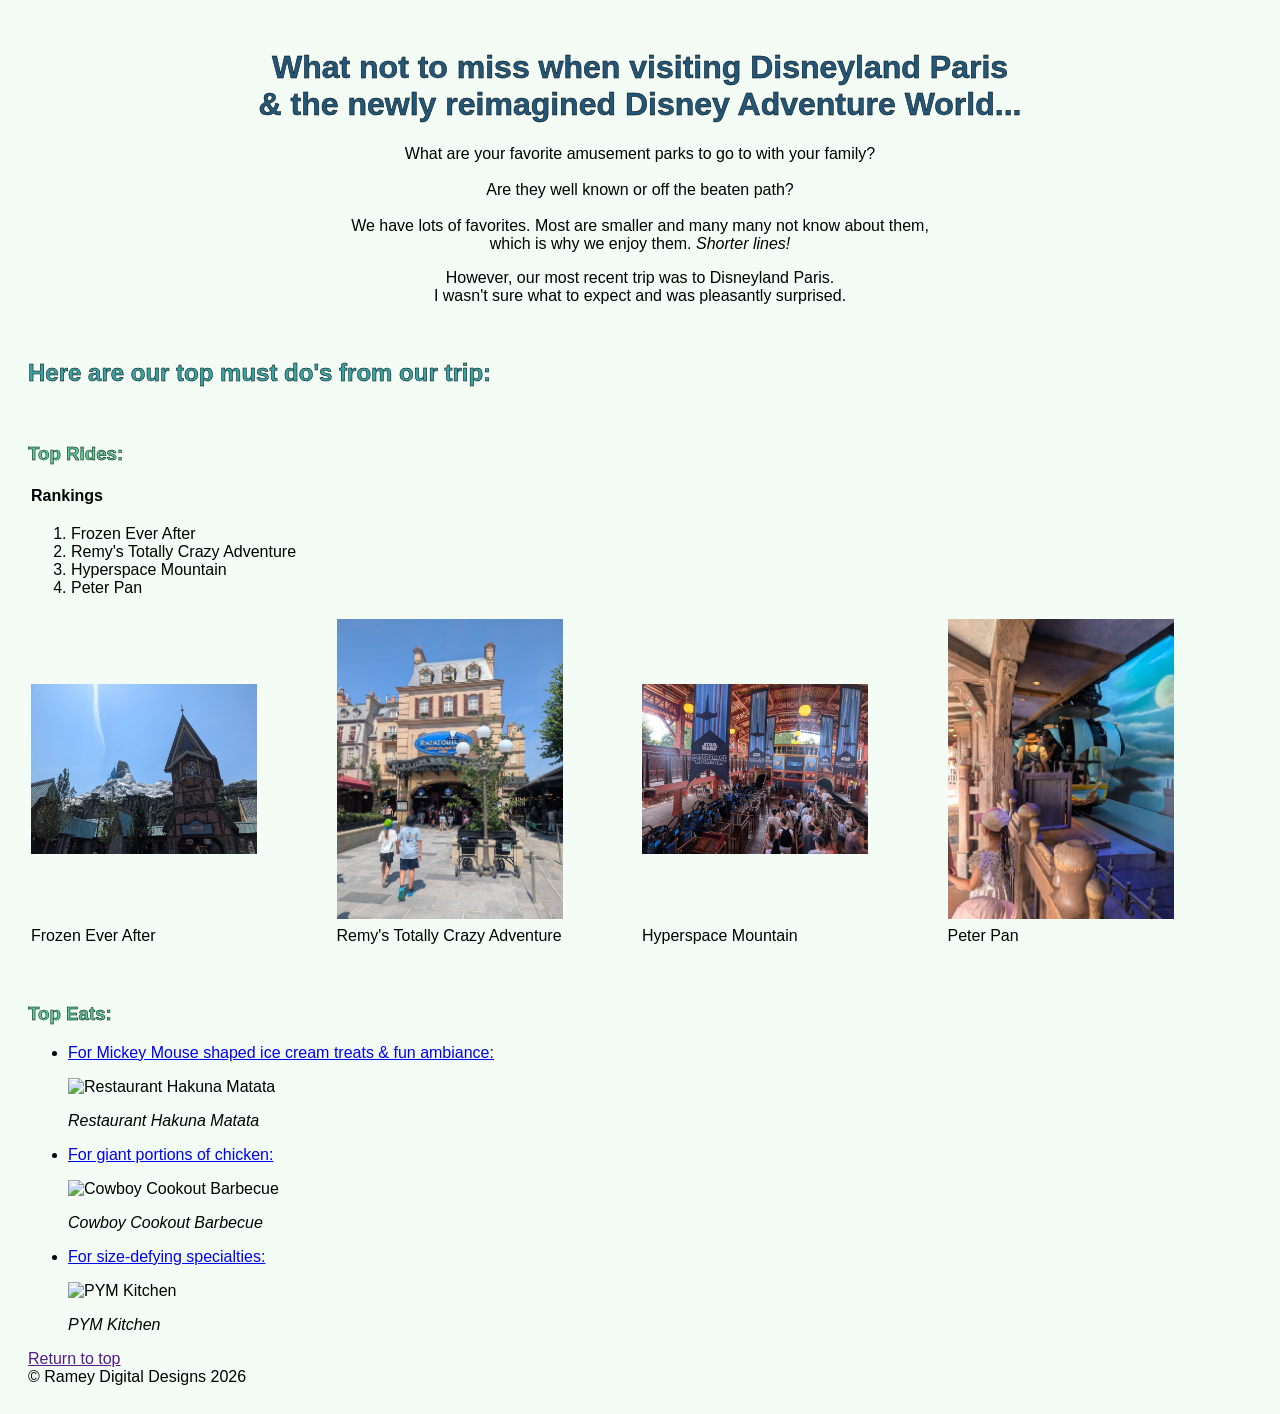
==== secondtry.html @ 9cccc7db "secondtry index page added for taking out table" ====
<!DOCTYPE html>
<html lang="en">

<head>
    <meta charset="UTF-8">
    <meta name="viewport" content="width=device-width, initial-scale=1.0">
    <title>Disneyland Paris Must Do's</title>
<!-- Links your external style.css file -->
    <link rel="stylesheet" href="css/style.css">

</head>

<body>
    <main>
        <block1> 
        <h1>What not to miss when visiting Disneyland Paris <br> & the newly reimagined Disney Adventure World...</h1>
        <p>What are your favorite amusement parks to go to with your family? <br>
            <br>Are they well known or off the beaten path?<br>
            <br>We have lots of favorites. Most are smaller and many many not know about them,
            <br>which is why we enjoy them.
            <i>Shorter lines!</i> </p>
        <p> However, our most recent trip was to Disneyland Paris.
            <br>I wasn't sure what to expect and was pleasantly surprised.</p>
        </block1>
        <br>
        <block2>
        <h2>Here are our top must do's from our trip: </h2>
        
        <br>
        <h3>Top Rides:</h3>

        <table>
            <thead>
                <tr>
                    <th>Rankings</th>
                </tr>
            </thead>
            <tbody>
                <tr>
                    <td>
                        <ol>
                            <li>Frozen Ever After</li>
                            <li>Remy's Totally Crazy Adventure</li>
                            <li>Hyperspace Mountain</li>
                            <li>Peter Pan</li>
                        </ol>
                    </td>
                </tr> 
        </table>
      
        <table>
                <tr><td style="width:25%; height:auto;">
                    <img src="frozen_ever_after.jpg" alt="Frozen Ever After" style="width: 75%; height: auto;">
                    </td>
                    <td style="width:25%; height:auto;">
                        <img src="ratatouille.jpg" alt="Ratatouille" style="width: 75%; height: auto;">
                    </td> 
                    <td style="width:25%; height:auto;">
                        <img src="hyperspace_mountain.jpg" alt="Hyperspace Mountain" style="width: 75%; height: auto;">
                    </td>
                    <td style="width:25%; height:auto;">
                        <img src="peter_pan_ships.jpg" alt="Peter Pan" style="width: 75%; height: auto;">
                    </td>
                </tr>
                <tr>
                    <td>Frozen Ever After</td>
                    <td>Remy's Totally Crazy Adventure</td>
                    <td>Hyperspace Mountain</td>
                    <td>Peter Pan</td>
                </tr>
            </tbody>
        </table>
    </block2>   
        <br>
        <br>
    <block3>
        <h3>Top Eats:</h3>
        <ul>
            <li><a href="https://www.disneylandparis.com/en-usd/dining/disneyland-park/restaurant-hakuna-matata">For
                    Mickey Mouse shaped ice cream treats & fun ambiance:</a>
                <p><img src="https://media.disneylandparis.com/d4th/en-usd/images/n017898_2050jan01_restaurant-hakuna-matata_16-9_tcm1861-159193.jpg?w=1280"
                        alt="Restaurant Hakuna Matata" style="width: 20%; height: auto;">
                <p><i>Restaurant Hakuna Matata</i>
            </li>
            <li><a href="https://www.disneylandparis.com/en-usd/dining/disneyland-park/cowboy-cookout-barbecue">For
                    giant portions of chicken:</a>
                <p><img src="https://media.disneylandparis.com/d4th/en-usd/images/n017841_2050jan01_cowboy-cookout-barbecue_16-9_tcm1861-159202.jpg?w=1280"
                        alt="Cowboy Cookout Barbecue" style="width: 20%; height: auto;">
                <p><i>Cowboy Cookout Barbecue</i>
            </li>
            <li><a href="https://www.disneylandparis.com/en-usd/dining/disney-adventure-world/pym-kitchen">For
                    size-defying specialties:</a>
                <p><img src="https://media.disneylandparis.com/d4th/en-usd/images/N038958_2027jul10_lifestyle_marvel_pym_kitchen_restaurant_1-1_tcm1861-252770.jpg?w=1960&f=webp"
                        alt="PYM Kitchen" style="width: 20%; height: auto;">
                <p><i>PYM Kitchen</i>
            </li>

        </ul>
        </block3>

        <a href="" target="_top">Return to top</a>
    </main>
    <footer>&copy; Ramey Digital Designs 2026</footer>
</body>

</html>
---- css/style.css ----
/* This is where I am formatting the text and background color for my page */
 
 /* Colors to use*/
   :root {
   background-color: #c7f9cc30;font-family: 'Roboto', sans-serif; margin: 20px;
  --baltic-blue: #22577a;
  --tropical-teal: #38a3a5;
  --emerald: #57cc99;
  --light-green: #80ed99;
  --tea-green: #c7f9cc;

} 
main{
    display: grid;
    grid-template-columns: 100%;
    justify-content:space-around;
}
body {
  
        }
        h1 {
            color: var(--baltic-blue); 
            -webkit-text-stroke: .5px #000000; 
        }
        h2 {
            color: var(--tropical-teal);
            -webkit-text-stroke: .5px #000000; 
        }
        h3 {
            color: var(--emerald);
            -webkit-text-stroke: .5px #000000; 
        }
   p {
            display:block; size: 200px;
        }
    block1 {text-align: center;
    }
    block2 {text-align: left;
    }
    block3 {text-align: left;   
        }
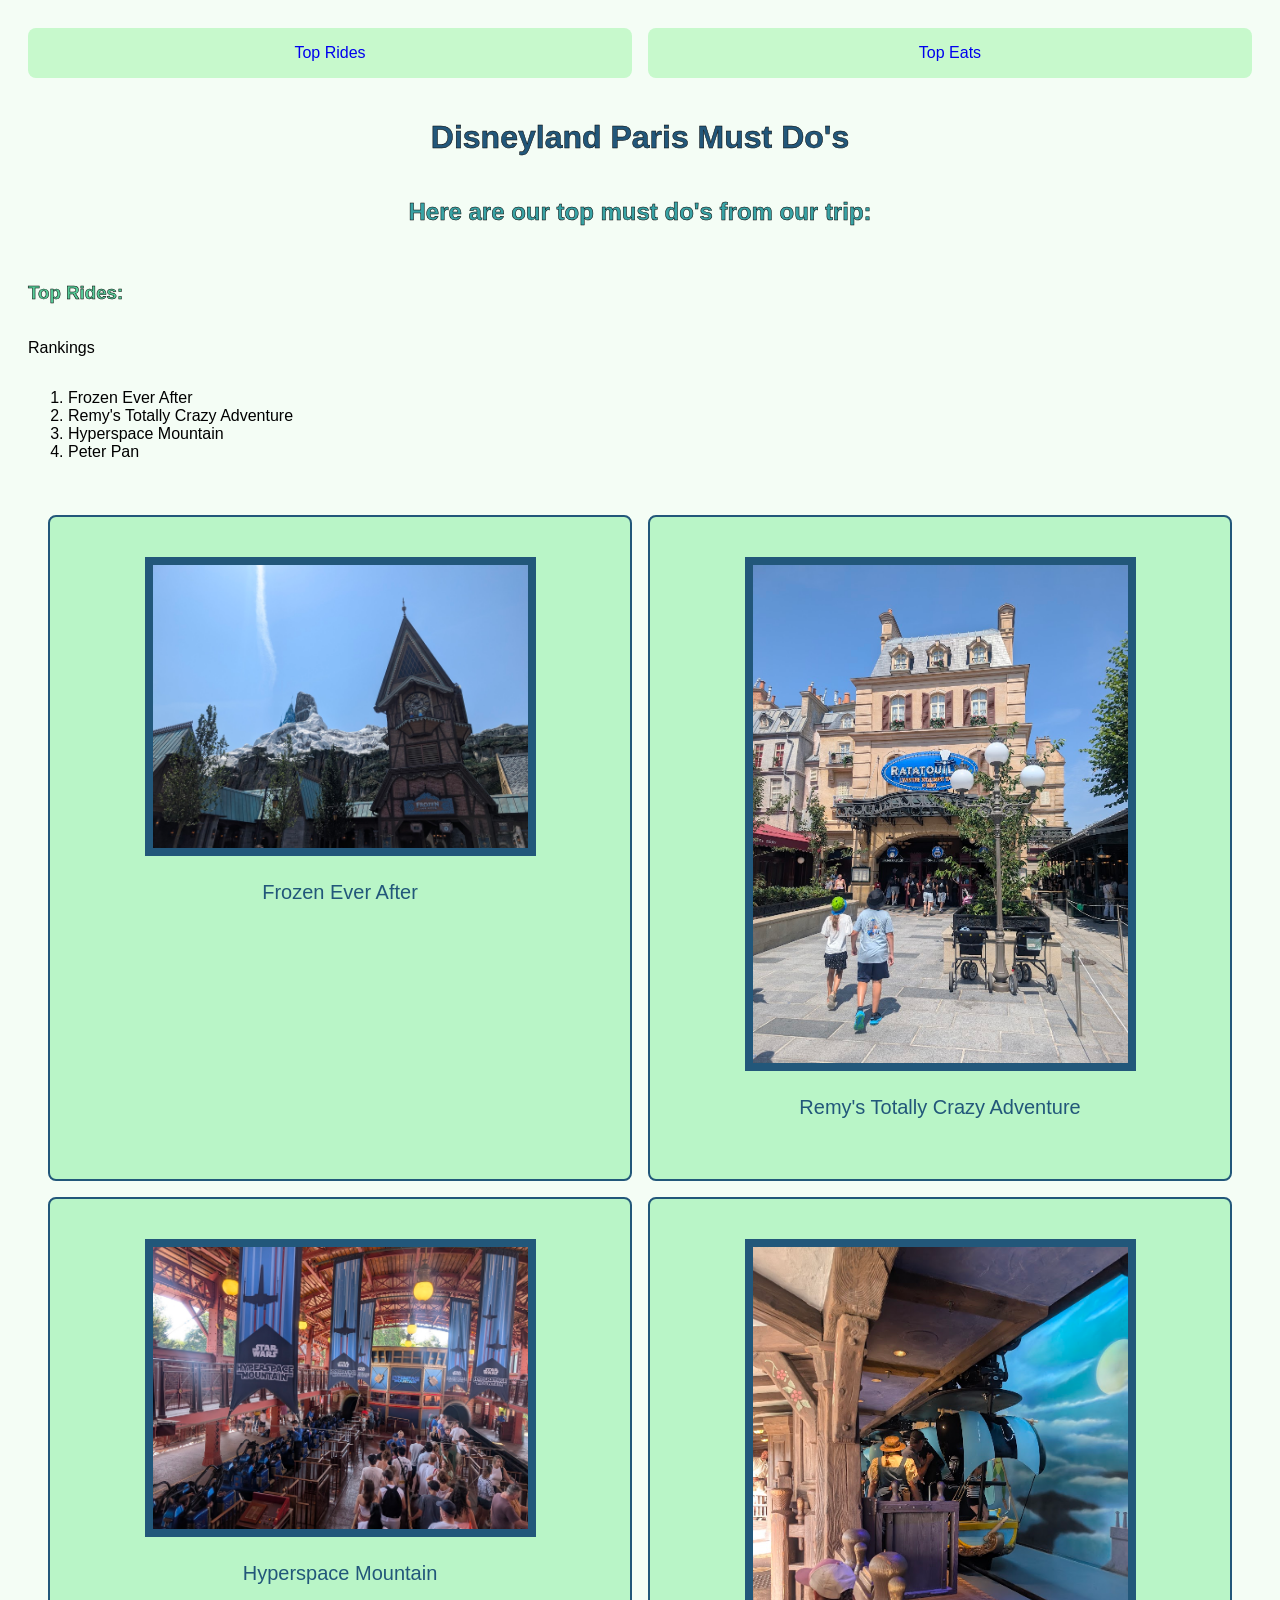
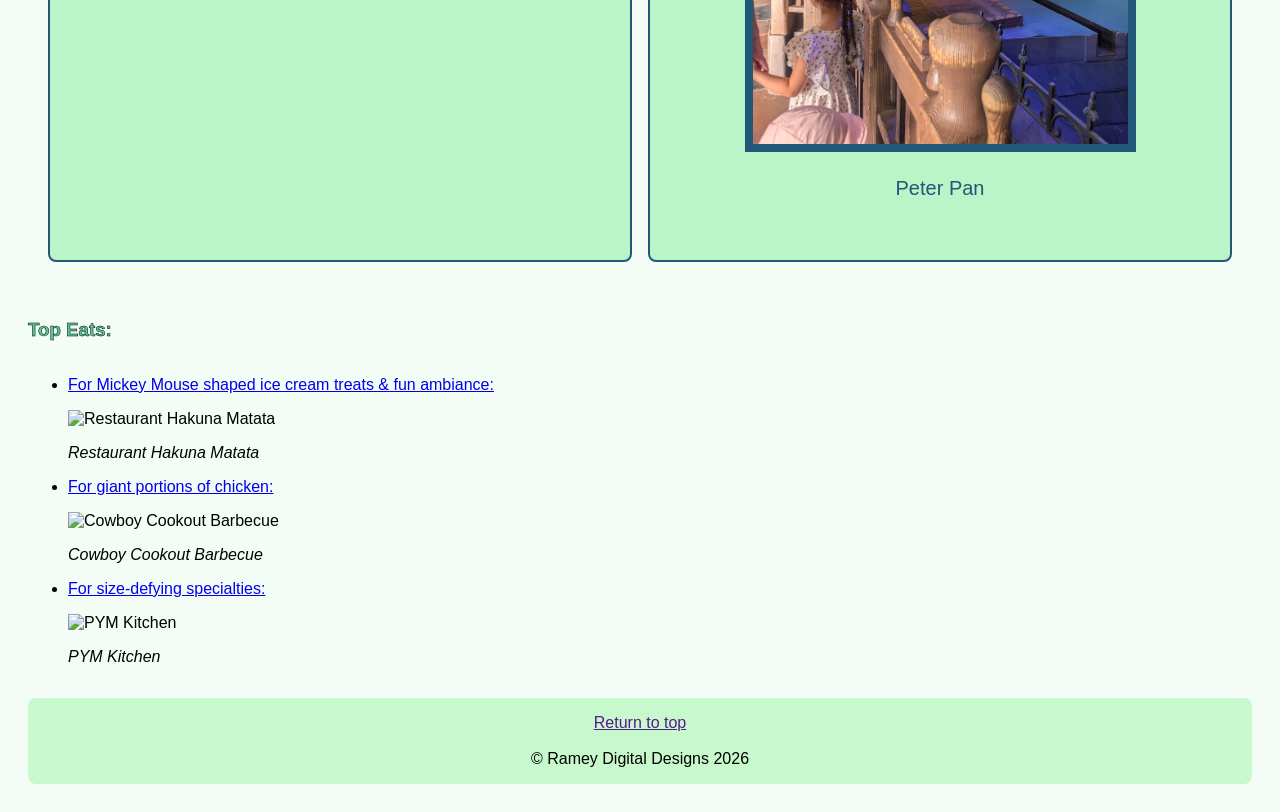
==== commit 6386321e: "Added grids to the style sheet" ====
--- a/secondtry.html
+++ b/secondtry.html
@@ -7,74 +7,55 @@
     <title>Disneyland Paris Must Do's</title>
 <!-- Links your external style.css file -->
     <link rel="stylesheet" href="css/style.css">
-
+    <nav class="navigation">
+        <a href="#Top Rides" >Top Rides</a>
+        <a href="#Top Eats" >Top Eats</a>
+    </nav>
 </head>
 
 <body>
-    <main>
-        <block1> 
-        <h1>What not to miss when visiting Disneyland Paris <br> & the newly reimagined Disney Adventure World...</h1>
-        <p>What are your favorite amusement parks to go to with your family? <br>
-            <br>Are they well known or off the beaten path?<br>
-            <br>We have lots of favorites. Most are smaller and many many not know about them,
-            <br>which is why we enjoy them.
-            <i>Shorter lines!</i> </p>
-        <p> However, our most recent trip was to Disneyland Paris.
-            <br>I wasn't sure what to expect and was pleasantly surprised.</p>
-        </block1>
-        <br>
-        <block2>
+    <main id="Top Rides">
+
+        <h1>Disneyland Paris Must Do's</h1>
         <h2>Here are our top must do's from our trip: </h2>
         
         <br>
         <h3>Top Rides:</h3>
+         <p>Rankings</p>
+        
+        <ol>
+            <li>Frozen Ever After</li>
+            <li>Remy's Totally Crazy Adventure</li>
+            <li>Hyperspace Mountain</li>
+            <li>Peter Pan</li>
+        </ol>
+              
+      
+  
+        <br>
 
-        <table>
-            <thead>
-                <tr>
-                    <th>Rankings</th>
-                </tr>
-            </thead>
-            <tbody>
-                <tr>
-                    <td>
-                        <ol>
-                            <li>Frozen Ever After</li>
-                            <li>Remy's Totally Crazy Adventure</li>
-                            <li>Hyperspace Mountain</li>
-                            <li>Peter Pan</li>
-                        </ol>
-                    </td>
-                </tr> 
-        </table>
-      
-        <table>
-                <tr><td style="width:25%; height:auto;">
-                    <img src="frozen_ever_after.jpg" alt="Frozen Ever After" style="width: 75%; height: auto;">
-                    </td>
-                    <td style="width:25%; height:auto;">
-                        <img src="ratatouille.jpg" alt="Ratatouille" style="width: 75%; height: auto;">
-                    </td> 
-                    <td style="width:25%; height:auto;">
-                        <img src="hyperspace_mountain.jpg" alt="Hyperspace Mountain" style="width: 75%; height: auto;">
-                    </td>
-                    <td style="width:25%; height:auto;">
-                        <img src="peter_pan_ships.jpg" alt="Peter Pan" style="width: 75%; height: auto;">
-                    </td>
-                </tr>
-                <tr>
-                    <td>Frozen Ever After</td>
-                    <td>Remy's Totally Crazy Adventure</td>
-                    <td>Hyperspace Mountain</td>
-                    <td>Peter Pan</td>
-                </tr>
-            </tbody>
-        </table>
-    </block2>   
+        <div class="grid-container">
+            <div class="grid-item">
+                <img src="frozen_ever_after.jpg" alt="Frozen Ever After" style="width: 75%; height: auto;">
+                <p>Frozen Ever After</p>
+            </div>
+            <div class="grid-item">
+                <img src="ratatouille.jpg" alt="Ratatouille" style="width: 75%; height: auto;">
+                <p>Remy's Totally Crazy Adventure</p>
+            </div>
+            <div class="grid-item">
+                <img src="hyperspace_mountain.jpg" alt="Hyperspace Mountain" style="width: 75%; height: auto;">
+                <p>Hyperspace Mountain</p>
+            </div>
+            <div class="grid-item">
+                <img src="peter_pan_ships.jpg" alt="Peter Pan" style="width: 75%; height: auto;">
+                <p>Peter Pan</p>
+            </div>
+        </div>
+    
+ 
         <br>
-        <br>
-    <block3>
-        <h3>Top Eats:</h3>
+    <h3 id="Top Eats">Top Eats:</h3>
         <ul>
             <li><a href="https://www.disneylandparis.com/en-usd/dining/disneyland-park/restaurant-hakuna-matata">For
                     Mickey Mouse shaped ice cream treats & fun ambiance:</a>
@@ -96,11 +77,12 @@
             </li>
 
         </ul>
-        </block3>
+    
 
-        <a href="" target="_top">Return to top</a>
+        
     </main>
-    <footer>&copy; Ramey Digital Designs 2026</footer>
+    <footer><a href="" target="_top">Return to top</a>
+        <br><br>&copy; Ramey Digital Designs 2026</footer>
 </body>
 
 </html>
--- a/css/style.css
+++ b/css/style.css
@@ -2,7 +2,7 @@
   /* This is where I am formatting the text and background color for my page */
  
  /* Colors to use*/
-   :root {
+ :root {
    background-color: #c7f9cc30;font-family: 'Roboto', sans-serif; margin: 20px;
   --baltic-blue: #22577a;
   --tropical-teal: #38a3a5;
@@ -11,10 +11,50 @@
   --tea-green: #c7f9cc;
 
 } 
-main{
+.navigation {
+    display: grid;
+    grid-template-columns: 1fr 1fr;
+    justify-content: center;
+    gap: 1em;
+}
+nav a {
+    background-color: var(--tea-green);
+    text-decoration: none;
+    padding: 1em;
+    text-align: center;
+    border-radius: 8px;
+    margin-bottom: 20px;
+}
+nav a:hover {
+    background-color: var(--baltic-blue);
+    color: var(--light-green);
+   
+}
+main {
     display: grid;
     grid-template-columns: 100%;
     justify-content:space-around;
+}
+.grid-container {
+    display: grid;
+    grid-template-columns: 1fr 1fr;
+    gap: 1em;
+    padding: 20px;
+}
+.grid-item {
+    padding: 2em;
+   /* background-color: var(--light-green); */
+    background-color: rgba(128, 237, 153, 0.5);
+    border: 2px solid var(--baltic-blue);
+    color: var(--baltic-blue);
+    text-align: center;
+    border-radius: 8px;
+    font-size: 1.25rem;
+    img {
+        max-width: 100%;
+        height: auto;
+        border: 8px solid var(--baltic-blue);
+    }
 }
 body {
   
@@ -22,23 +62,27 @@
         h1 {
             color: var(--baltic-blue); 
             -webkit-text-stroke: .5px #000000; 
+            text-align: center;
         }
         h2 {
             color: var(--tropical-teal);
             -webkit-text-stroke: .5px #000000; 
+            text-align: center;
         }
         h3 {
             color: var(--emerald);
             -webkit-text-stroke: .5px #000000; 
+            text-align: left;
         }
    p {
             display:block; size: 200px;
         }
-    block1 {text-align: center;
-    }
-    block2 {text-align: left;
-    }
-    block3 {text-align: left;   
-        }
+
+footer {
+    background-color: var(--tea-green);
+    text-align: center;
+    padding: 1em;
+    border-radius: 8px;
+}
   
 
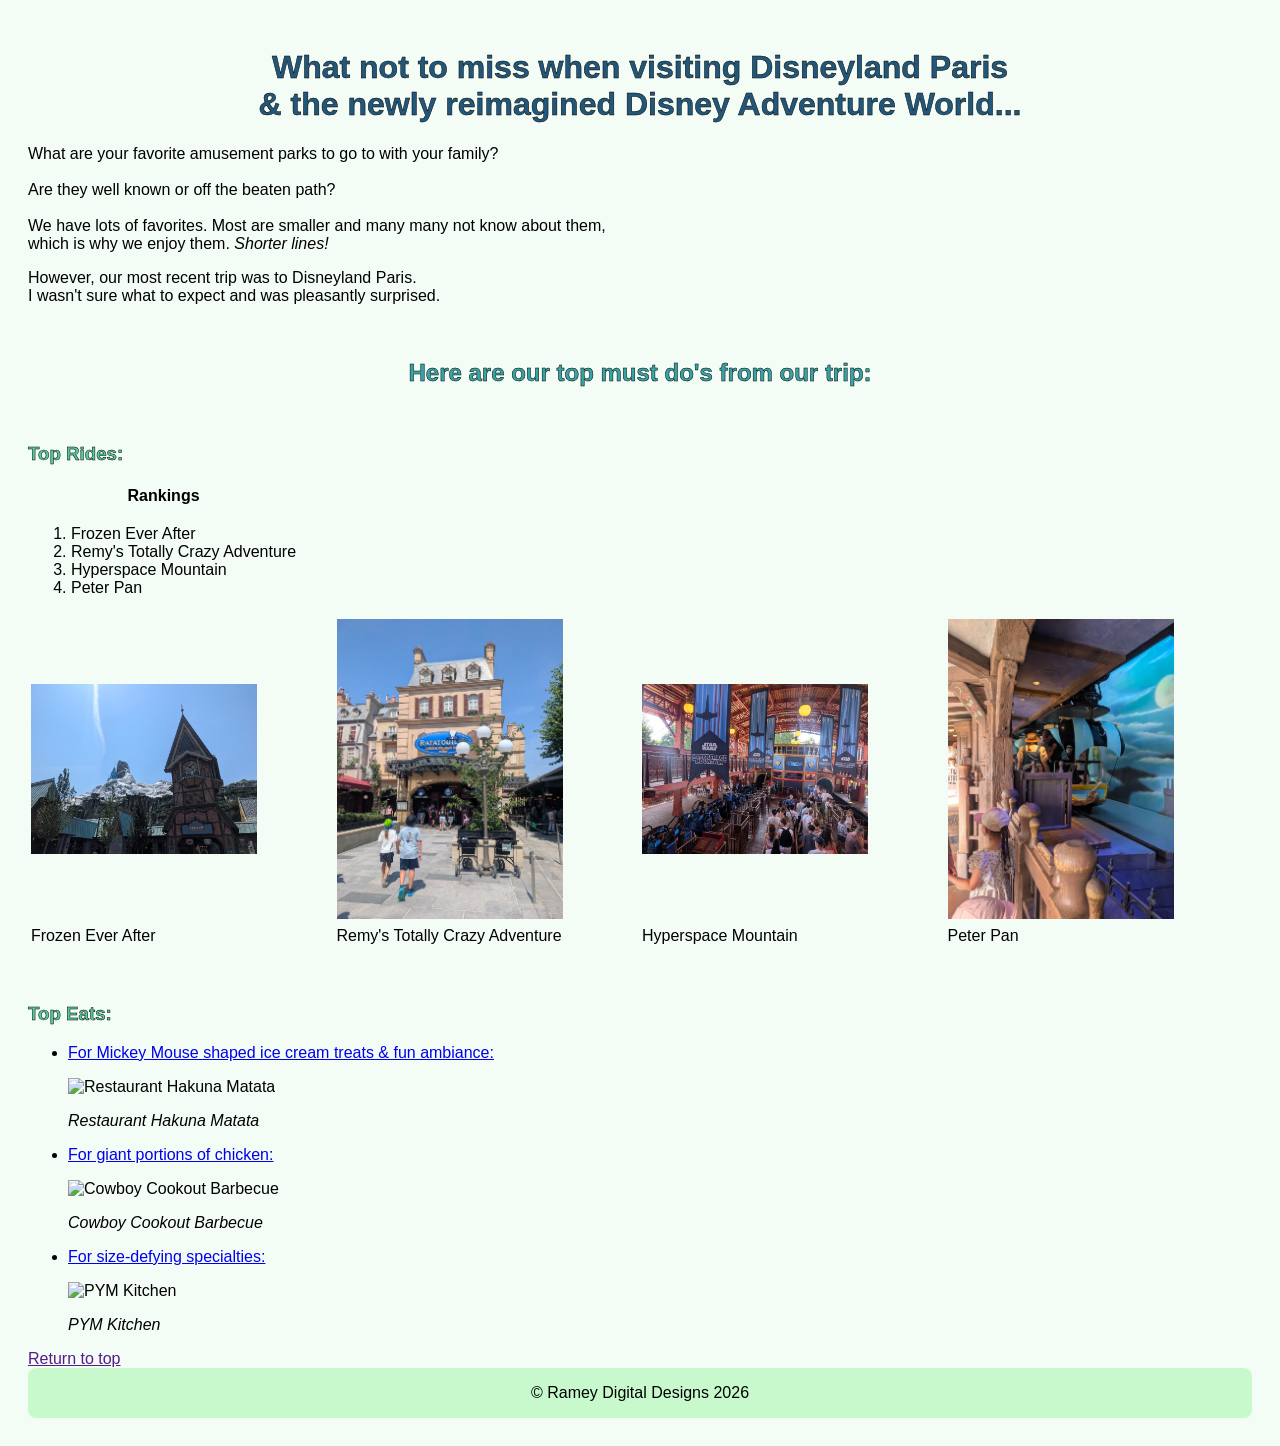
==== commit 2eb5143b: "fixed second try" ====
--- a/secondtry.html
+++ b/secondtry.html
@@ -7,55 +7,74 @@
     <title>Disneyland Paris Must Do's</title>
 <!-- Links your external style.css file -->
     <link rel="stylesheet" href="css/style.css">
-    <nav class="navigation">
-        <a href="#Top Rides" >Top Rides</a>
-        <a href="#Top Eats" >Top Eats</a>
-    </nav>
+
 </head>
 
 <body>
-    <main id="Top Rides">
-
-        <h1>Disneyland Paris Must Do's</h1>
+    <main>
+        <block1> 
+        <h1>What not to miss when visiting Disneyland Paris <br> & the newly reimagined Disney Adventure World...</h1>
+        <p>What are your favorite amusement parks to go to with your family? <br>
+            <br>Are they well known or off the beaten path?<br>
+            <br>We have lots of favorites. Most are smaller and many many not know about them,
+            <br>which is why we enjoy them.
+            <i>Shorter lines!</i> </p>
+        <p> However, our most recent trip was to Disneyland Paris.
+            <br>I wasn't sure what to expect and was pleasantly surprised.</p>
+        </block1>
+        <br>
+        <block2>
         <h2>Here are our top must do's from our trip: </h2>
         
         <br>
         <h3>Top Rides:</h3>
-         <p>Rankings</p>
-        
-        <ol>
-            <li>Frozen Ever After</li>
-            <li>Remy's Totally Crazy Adventure</li>
-            <li>Hyperspace Mountain</li>
-            <li>Peter Pan</li>
-        </ol>
-              
+
+        <table>
+            <thead>
+                <tr>
+                    <th>Rankings</th>
+                </tr>
+            </thead>
+            <tbody>
+                <tr>
+                    <td>
+                        <ol>
+                            <li>Frozen Ever After</li>
+                            <li>Remy's Totally Crazy Adventure</li>
+                            <li>Hyperspace Mountain</li>
+                            <li>Peter Pan</li>
+                        </ol>
+                    </td>
+                </tr> 
+        </table>
       
-  
+        <table>
+                <tr><td style="width:25%; height:auto;">
+                    <img src="frozen_ever_after.jpg" alt="Frozen Ever After" style="width: 75%; height: auto;">
+                    </td>
+                    <td style="width:25%; height:auto;">
+                        <img src="ratatouille.jpg" alt="Ratatouille" style="width: 75%; height: auto;">
+                    </td> 
+                    <td style="width:25%; height:auto;">
+                        <img src="hyperspace_mountain.jpg" alt="Hyperspace Mountain" style="width: 75%; height: auto;">
+                    </td>
+                    <td style="width:25%; height:auto;">
+                        <img src="peter_pan_ships.jpg" alt="Peter Pan" style="width: 75%; height: auto;">
+                    </td>
+                </tr>
+                <tr>
+                    <td>Frozen Ever After</td>
+                    <td>Remy's Totally Crazy Adventure</td>
+                    <td>Hyperspace Mountain</td>
+                    <td>Peter Pan</td>
+                </tr>
+            </tbody>
+        </table>
+    </block2>   
         <br>
-
-        <div class="grid-container">
-            <div class="grid-item">
-                <img src="frozen_ever_after.jpg" alt="Frozen Ever After" style="width: 75%; height: auto;">
-                <p>Frozen Ever After</p>
-            </div>
-            <div class="grid-item">
-                <img src="ratatouille.jpg" alt="Ratatouille" style="width: 75%; height: auto;">
-                <p>Remy's Totally Crazy Adventure</p>
-            </div>
-            <div class="grid-item">
-                <img src="hyperspace_mountain.jpg" alt="Hyperspace Mountain" style="width: 75%; height: auto;">
-                <p>Hyperspace Mountain</p>
-            </div>
-            <div class="grid-item">
-                <img src="peter_pan_ships.jpg" alt="Peter Pan" style="width: 75%; height: auto;">
-                <p>Peter Pan</p>
-            </div>
-        </div>
-    
- 
         <br>
-    <h3 id="Top Eats">Top Eats:</h3>
+    <block3>
+        <h3>Top Eats:</h3>
         <ul>
             <li><a href="https://www.disneylandparis.com/en-usd/dining/disneyland-park/restaurant-hakuna-matata">For
                     Mickey Mouse shaped ice cream treats & fun ambiance:</a>
@@ -77,12 +96,11 @@
             </li>
 
         </ul>
-    
+        </block3>
 
-        
+        <a href="" target="_top">Return to top</a>
     </main>
-    <footer><a href="" target="_top">Return to top</a>
-        <br><br>&copy; Ramey Digital Designs 2026</footer>
+    <footer>&copy; Ramey Digital Designs 2026</footer>
 </body>
 
 </html>
